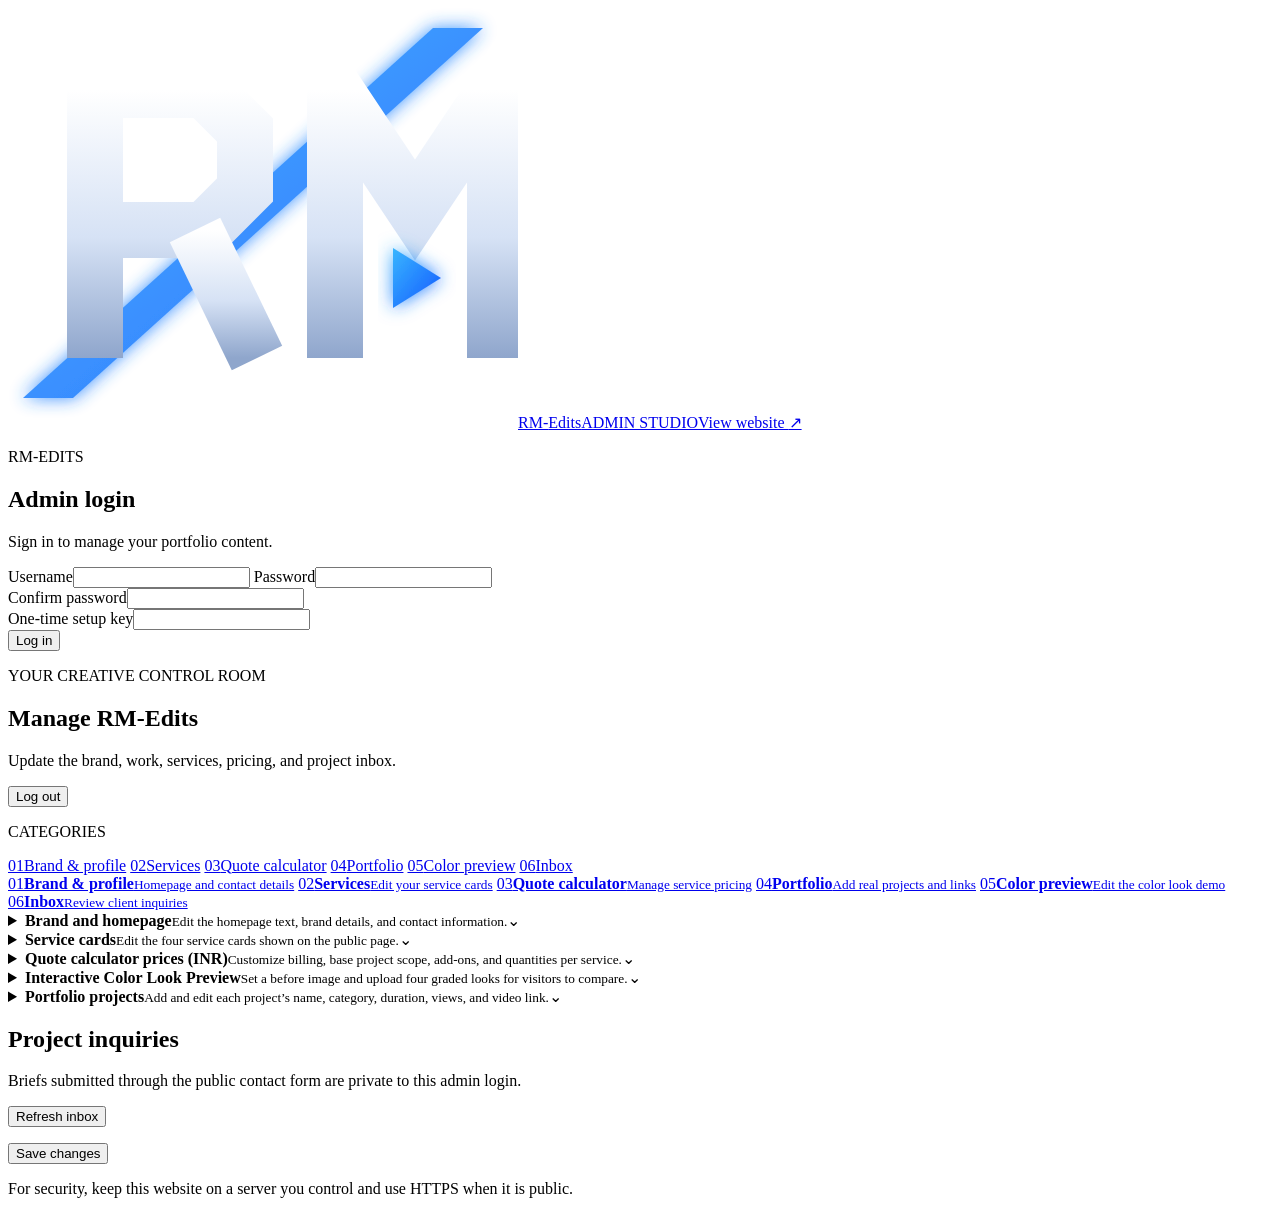
==== public/admin.html @ 154e5404 "Add files via upload" ====
<!doctype html>
<html lang="en">
<head>
  <meta charset="utf-8">
  <meta name="viewport" content="width=device-width, initial-scale=1">
  <meta name="robots" content="noindex, nofollow">
  <title>Portfolio Admin | RM-Edits</title>
  <link rel="icon" type="image/svg+xml" href="[data-uri]">
  <link rel="stylesheet" href="/admin.css">
  <script src="/admin.js" defer></script>
</head>
<body>
  <main class="shell">
    <header class="topbar"><a class="brand" href="/admin.html"><img src="[data-uri]" alt="" class="admin-logo"><span class="brand-wordmark"><span class="brand-white">RM-</span><span class="brand-blue">Edits</span></span><span>ADMIN STUDIO</span></a><a href="/" class="public-link">View website <span aria-hidden="true">↗</span></a></header>

    <section id="authView" class="auth-card" aria-labelledby="authTitle">
      <p class="eyebrow">RM-EDITS</p>
      <h1 id="authTitle">Admin login</h1>
      <p id="authHint" class="muted">Sign in to manage your portfolio content.</p>
      <form id="authForm" class="stack">
        <label>Username<input name="username" required minlength="3" maxlength="40" autocomplete="username"></label>
        <label>Password<input name="password" type="password" required minlength="12" maxlength="200" autocomplete="current-password"></label>
        <div id="confirmPasswordWrap" class="hidden"><label>Confirm password<input name="confirmPassword" type="password" minlength="12" maxlength="200" autocomplete="new-password"></label></div>
        <div id="setupKeyWrap" class="hidden"><label>One-time setup key<input name="setupKey" type="password" minlength="24" maxlength="200" autocomplete="off"></label></div>
        <button id="authSubmit" class="button primary" type="submit">Log in</button>
        <p id="authMessage" class="message" role="status"></p>
      </form>
    </section>

    <section id="editorView" class="hidden">
      <div class="page-heading"><div><p class="eyebrow">YOUR CREATIVE CONTROL ROOM</p><h1>Manage RM-Edits</h1><p class="muted">Update the brand, work, services, pricing, and project inbox.</p></div><button id="logoutBtn" class="button secondary">Log out</button></div>
      <div class="admin-layout">
        <aside class="admin-sidebar" aria-label="Admin categories">
          <p class="sidebar-heading">CATEGORIES</p>
          <nav class="admin-section-nav" aria-label="Admin sections">
            <a href="#profilePanel"><span>01</span>Brand &amp; profile</a>
            <a href="#servicesPanel"><span>02</span>Services</a>
            <a href="#pricingPanel"><span>03</span>Quote calculator</a>
            <a href="#projectsPanel"><span>04</span>Portfolio</a>
            <a href="#colorPreviewPanel"><span>05</span>Color preview</a>
            <a href="#inquiriesPanel"><span>06</span>Inbox</a>
          </nav>
        </aside>
        <div class="admin-main">
      <nav class="dashboard-shortcuts" aria-label="Admin section shortcuts">
        <a href="#profilePanel"><span class="shortcut-icon">01</span><strong>Brand &amp; profile</strong><small>Homepage and contact details</small></a>
        <a href="#servicesPanel"><span class="shortcut-icon">02</span><strong>Services</strong><small>Edit your service cards</small></a>
        <a href="#pricingPanel"><span class="shortcut-icon">03</span><strong>Quote calculator</strong><small>Manage service pricing</small></a>
        <a href="#projectsPanel"><span class="shortcut-icon">04</span><strong>Portfolio</strong><small>Add real projects and links</small></a>
        <a href="#colorPreviewPanel"><span class="shortcut-icon">05</span><strong>Color preview</strong><small>Edit the color look demo</small></a>
        <a href="#inquiriesPanel"><span class="shortcut-icon">06</span><strong>Inbox</strong><small>Review client inquiries</small></a>
      </nav>
      <form id="contentForm" class="stack">
        <details id="profilePanel" class="panel admin-accordion"><summary><span><strong>Brand and homepage</strong><small>Edit the homepage text, brand details, and contact information.</small></span><span class="accordion-chevron" aria-hidden="true">⌄</span></summary><div class="accordion-content"><div class="grid">
          <label>Brand name<input name="brandName" required></label>
          <label>Professional title<input name="role" required></label>
          <label class="wide">Availability line<input name="availability" required></label>
          <label class="wide">Main headline<input name="heroTitle" required></label>
          <label class="wide">Introduction<textarea name="heroDescription" rows="3" required></textarea></label>
          <div class="wide showreel-upload"><label>YouTube showreel link (optional)<input name="showreelYoutubeUrl" type="url" placeholder="https://youtu.be/…" maxlength="500"></label><p class="muted">YouTube will still show its title briefly before playback and when paused. The site uses a clean thumbnail first and hides the YouTube controls while playing.</p><label class="project-field" for="showreelVideoInput">Or upload a showreel video file (MP4 or WebM, max 50 MB)<input id="showreelVideoInput" type="file" accept="video/mp4,video/webm"></label><p id="showreelVideoStatus" class="muted" aria-live="polite">No local showreel uploaded. Leave empty to use the animated preview.</p><video id="showreelAdminPreview" class="hidden" controls playsinline></video><label id="removeShowreelWrap" class="toggle-row hidden"><input id="removeShowreelInput" type="checkbox"> Remove saved showreel video</label><label class="project-field" for="showreelThumbnailInput">Showreel thumbnail image (optional, JPG, PNG, or WebP, max 10 MB)<input id="showreelThumbnailInput" type="file" accept="image/jpeg,image/png,image/webp"></label><p id="showreelThumbnailStatus" class="muted" aria-live="polite">This image appears before the showreel starts.</p><img id="showreelThumbnailPreview" class="hidden" alt="Showreel thumbnail preview"><label id="removeShowreelThumbnailWrap" class="toggle-row hidden"><input id="removeShowreelThumbnailInput" type="checkbox"> Remove saved thumbnail</label></div>
          <label>Contact email (optional)<input name="email" type="email"></label>
          <label>Contact section heading<input name="contactHeading" required></label>
          <label class="wide">Contact introduction<textarea name="contactIntro" rows="2" required></textarea></label>
          <label>Contact eyebrow text<input name="contactEyebrow" required></label>
          <label>Direct contact label<input name="contactDirectLabel" required></label>
          <label>Copy email button text<input name="copyEmailLabel" required></label>
          <label>Workflow card heading<input name="contactWorkflowTitle" required></label>
          <label class="wide">Workflow details<textarea name="contactWorkflowDetails" rows="3" required></textarea></label>
          <label>Contact form heading<input name="contactFormTitle" required></label>
          <label>Contact form badge<input name="contactFormBadge" required></label>
          <label>Send button text<input name="contactSubmitLabel" required></label>
          <label class="wide">Contact privacy note<textarea name="contactPrivacyNote" rows="2" required></textarea></label>
          <label>Services section heading<input name="servicesHeading" required></label>
          <label class="wide">Services introduction<textarea name="servicesIntro" rows="2" required></textarea></label>
        </div></div></details>

        <details id="servicesPanel" class="panel admin-accordion"><summary><span><strong>Service cards</strong><small>Edit the four service cards shown on the public page.</small></span><span class="accordion-chevron" aria-hidden="true">⌄</span></summary><div class="accordion-content"><div id="servicesEditor" class="projects-editor"></div></div></details>

        <details id="pricingPanel" class="panel admin-accordion"><summary><span><strong>Quote calculator prices (INR)</strong><small>Customize billing, base project scope, add-ons, and quantities per service.</small></span><span class="accordion-chevron" aria-hidden="true">⌄</span></summary><div class="accordion-content"><p class="muted">Choose per-minute or per-video billing for each service. Set what the base project includes in its service editor.</p><label class="toggle-row"><input name="pricingEnabled" type="checkbox"> Show the quote calculator on the public site</label><div id="estimatorServicesEditor" class="projects-editor"></div><div class="grid"><label>INR per USD display rate<input name="usdRate" type="number" min="1" step="1" required></label></div></div></details>

        <details id="colorPreviewPanel" class="panel admin-accordion"><summary><span><strong>Interactive Color Look Preview</strong><small>Set a before image and upload four graded looks for visitors to compare.</small></span><span class="accordion-chevron" aria-hidden="true">⌄</span></summary><div class="accordion-content"><div class="grid">
          <label>Eyebrow text<input name="colorPreviewEyebrow" maxlength="100"></label>
          <label>Section title<input name="colorPreviewTitle" maxlength="120"></label>
          <label class="wide">Description<textarea name="colorPreviewDescription" rows="2" maxlength="500"></textarea></label>
          <label>Before label<input name="colorPreviewBeforeLabel" maxlength="50"></label>
          <label>After label<input name="colorPreviewAfterLabel" maxlength="50"></label>
          <label>Starting divider position (%)<input name="colorPreviewSplit" type="number" min="0" max="100" step="1"></label>
          <label>Node tree text<input name="colorPreviewNodeTree" maxlength="160"></label>
        </div><p class="muted">Upload JPG, PNG, or WebP images up to 10 MB each. The ungraded Before image appears on the left; the selected graded image appears on the right.</p><div id="gradeImagesEditor" class="projects-editor"></div></div></details>

        <details id="projectsPanel" class="panel admin-accordion"><summary><span><strong>Portfolio projects</strong><small>Add and edit each project’s name, category, duration, views, and video link.</small></span><span class="accordion-chevron" aria-hidden="true">⌄</span></summary><div class="accordion-content"><div class="section-title"><div><p class="muted">Paste a public video link to fill the project name and get a category suggestion. Enter views and duration manually.</p></div><button id="addProjectBtn" class="button secondary" type="button">Add project</button></div><div id="projectsEditor" class="projects-editor"></div></div></details>
        <section id="inquiriesPanel" class="panel"><div class="section-title"><div><h2>Project inquiries</h2><p class="muted">Briefs submitted through the public contact form are private to this admin login.</p></div><button id="refreshInquiriesBtn" class="button secondary" type="button">Refresh inbox</button></div><div id="inquiriesEditor" class="projects-editor"></div></section>
        <div class="savebar"><p id="saveMessage" class="message" role="status"></p><button id="saveBtn" class="button primary" type="submit">Save changes</button></div>
      </form>
      <p class="footnote">For security, keep this website on a server you control and use HTTPS when it is public.</p>
        </div>
      </div>
    </section>
  </main>
</body>
</html>
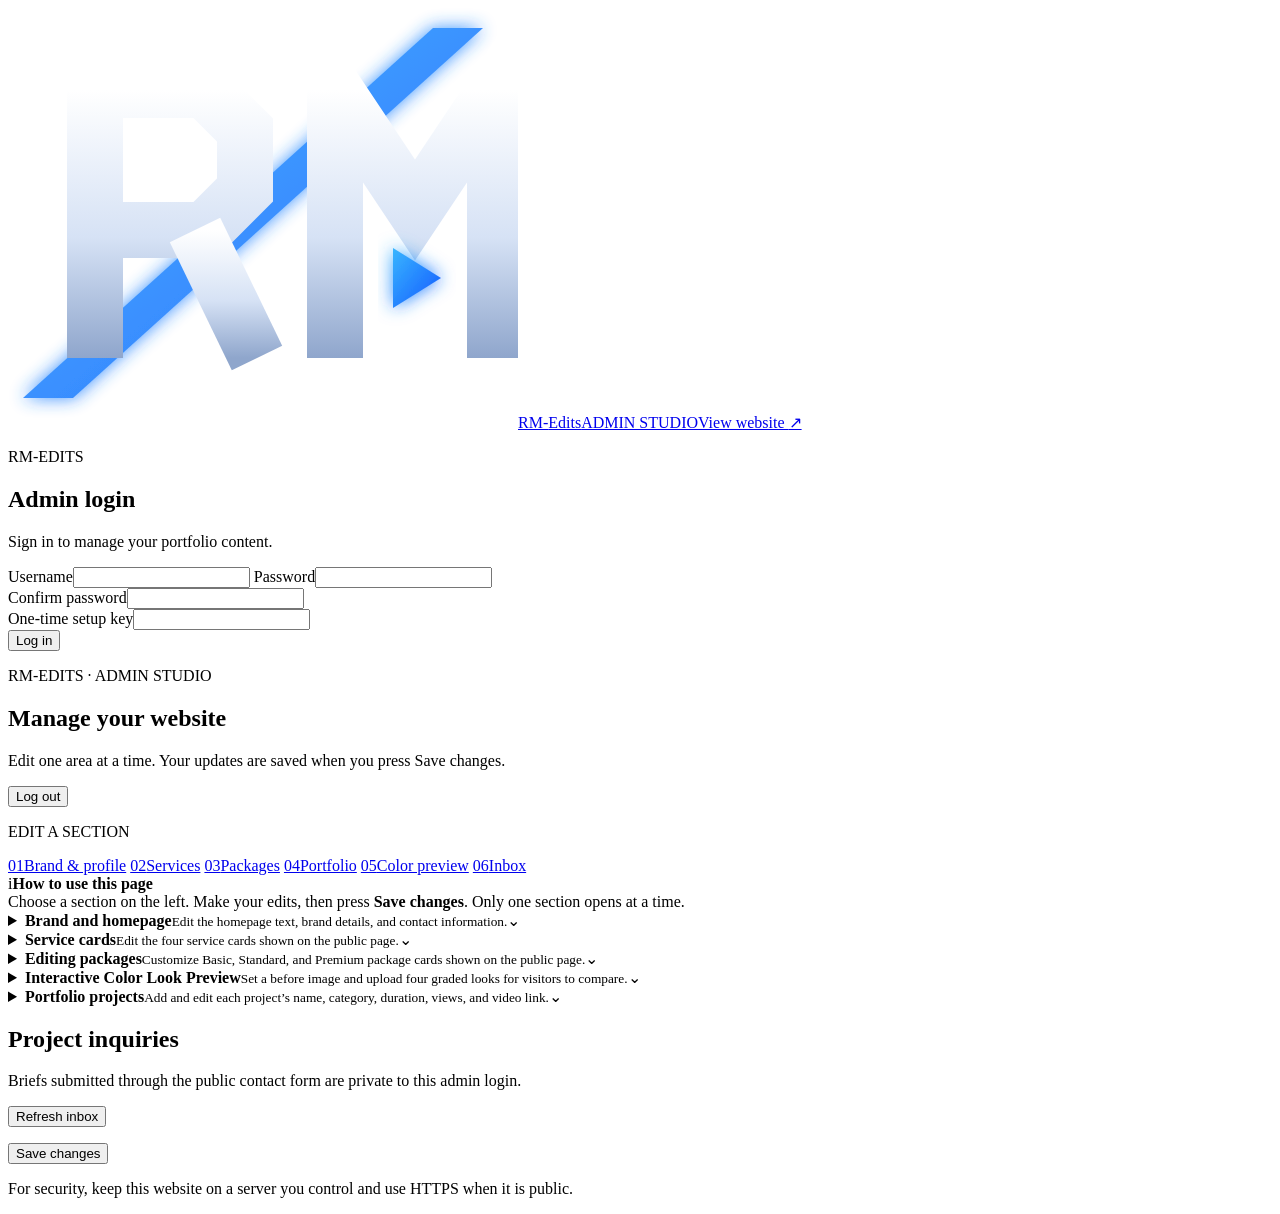
==== commit cde1182f: "Publish local portfolio upgrades" ====
--- a/public/admin.html
+++ b/public/admin.html
@@ -6,8 +6,8 @@
   <meta name="robots" content="noindex, nofollow">
   <title>Portfolio Admin | RM-Edits</title>
   <link rel="icon" type="image/svg+xml" href="[data-uri]">
-  <link rel="stylesheet" href="/admin.css">
-  <script src="/admin.js" defer></script>
+  <link rel="stylesheet" href="/admin.css?v=20261103-smooth-motion">
+  <script src="/admin.js?v=20261102-project-tool-selects" defer></script>
 </head>
 <body>
   <main class="shell">
@@ -28,28 +28,21 @@
     </section>
 
     <section id="editorView" class="hidden">
-      <div class="page-heading"><div><p class="eyebrow">YOUR CREATIVE CONTROL ROOM</p><h1>Manage RM-Edits</h1><p class="muted">Update the brand, work, services, pricing, and project inbox.</p></div><button id="logoutBtn" class="button secondary">Log out</button></div>
+      <div class="page-heading"><div><p class="eyebrow">RM-EDITS · ADMIN STUDIO</p><h1>Manage your website</h1><p class="muted">Edit one area at a time. Your updates are saved when you press Save changes.</p></div><button id="logoutBtn" class="button secondary">Log out</button></div>
       <div class="admin-layout">
         <aside class="admin-sidebar" aria-label="Admin categories">
-          <p class="sidebar-heading">CATEGORIES</p>
+          <p class="sidebar-heading">EDIT A SECTION</p>
           <nav class="admin-section-nav" aria-label="Admin sections">
             <a href="#profilePanel"><span>01</span>Brand &amp; profile</a>
             <a href="#servicesPanel"><span>02</span>Services</a>
-            <a href="#pricingPanel"><span>03</span>Quote calculator</a>
+            <a href="#packagesPanel"><span>03</span>Packages</a>
             <a href="#projectsPanel"><span>04</span>Portfolio</a>
             <a href="#colorPreviewPanel"><span>05</span>Color preview</a>
             <a href="#inquiriesPanel"><span>06</span>Inbox</a>
           </nav>
         </aside>
         <div class="admin-main">
-      <nav class="dashboard-shortcuts" aria-label="Admin section shortcuts">
-        <a href="#profilePanel"><span class="shortcut-icon">01</span><strong>Brand &amp; profile</strong><small>Homepage and contact details</small></a>
-        <a href="#servicesPanel"><span class="shortcut-icon">02</span><strong>Services</strong><small>Edit your service cards</small></a>
-        <a href="#pricingPanel"><span class="shortcut-icon">03</span><strong>Quote calculator</strong><small>Manage service pricing</small></a>
-        <a href="#projectsPanel"><span class="shortcut-icon">04</span><strong>Portfolio</strong><small>Add real projects and links</small></a>
-        <a href="#colorPreviewPanel"><span class="shortcut-icon">05</span><strong>Color preview</strong><small>Edit the color look demo</small></a>
-        <a href="#inquiriesPanel"><span class="shortcut-icon">06</span><strong>Inbox</strong><small>Review client inquiries</small></a>
-      </nav>
+      <div class="admin-guide"><span class="admin-guide-icon" aria-hidden="true">i</span><span><strong>How to use this page</strong><br>Choose a section on the left. Make your edits, then press <b>Save changes</b>. Only one section opens at a time.</span></div>
       <form id="contentForm" class="stack">
         <details id="profilePanel" class="panel admin-accordion"><summary><span><strong>Brand and homepage</strong><small>Edit the homepage text, brand details, and contact information.</small></span><span class="accordion-chevron" aria-hidden="true">⌄</span></summary><div class="accordion-content"><div class="grid">
           <label>Brand name<input name="brandName" required></label>
@@ -76,7 +69,7 @@
 
         <details id="servicesPanel" class="panel admin-accordion"><summary><span><strong>Service cards</strong><small>Edit the four service cards shown on the public page.</small></span><span class="accordion-chevron" aria-hidden="true">⌄</span></summary><div class="accordion-content"><div id="servicesEditor" class="projects-editor"></div></div></details>
 
-        <details id="pricingPanel" class="panel admin-accordion"><summary><span><strong>Quote calculator prices (INR)</strong><small>Customize billing, base project scope, add-ons, and quantities per service.</small></span><span class="accordion-chevron" aria-hidden="true">⌄</span></summary><div class="accordion-content"><p class="muted">Choose per-minute or per-video billing for each service. Set what the base project includes in its service editor.</p><label class="toggle-row"><input name="pricingEnabled" type="checkbox"> Show the quote calculator on the public site</label><div id="estimatorServicesEditor" class="projects-editor"></div><div class="grid"><label>INR per USD display rate<input name="usdRate" type="number" min="1" step="1" required></label></div></div></details>
+        <details id="packagesPanel" class="panel admin-accordion"><summary><span><strong>Editing packages</strong><small>Customize Basic, Standard, and Premium package cards shown on the public page.</small></span><span class="accordion-chevron" aria-hidden="true">⌄</span></summary><div class="accordion-content"><label class="toggle-row"><input name="packagesEnabled" type="checkbox"> Show packages on the public page</label><div class="grid package-global-fields"><label>Packages heading<input name="packageHeading" maxlength="120" required></label><label class="wide">Packages introduction<textarea name="packageIntro" rows="2" maxlength="500" required></textarea></label></div><div id="packagesEditor" class="projects-editor"></div></div></details>
 
         <details id="colorPreviewPanel" class="panel admin-accordion"><summary><span><strong>Interactive Color Look Preview</strong><small>Set a before image and upload four graded looks for visitors to compare.</small></span><span class="accordion-chevron" aria-hidden="true">⌄</span></summary><div class="accordion-content"><div class="grid">
           <label>Eyebrow text<input name="colorPreviewEyebrow" maxlength="100"></label>
